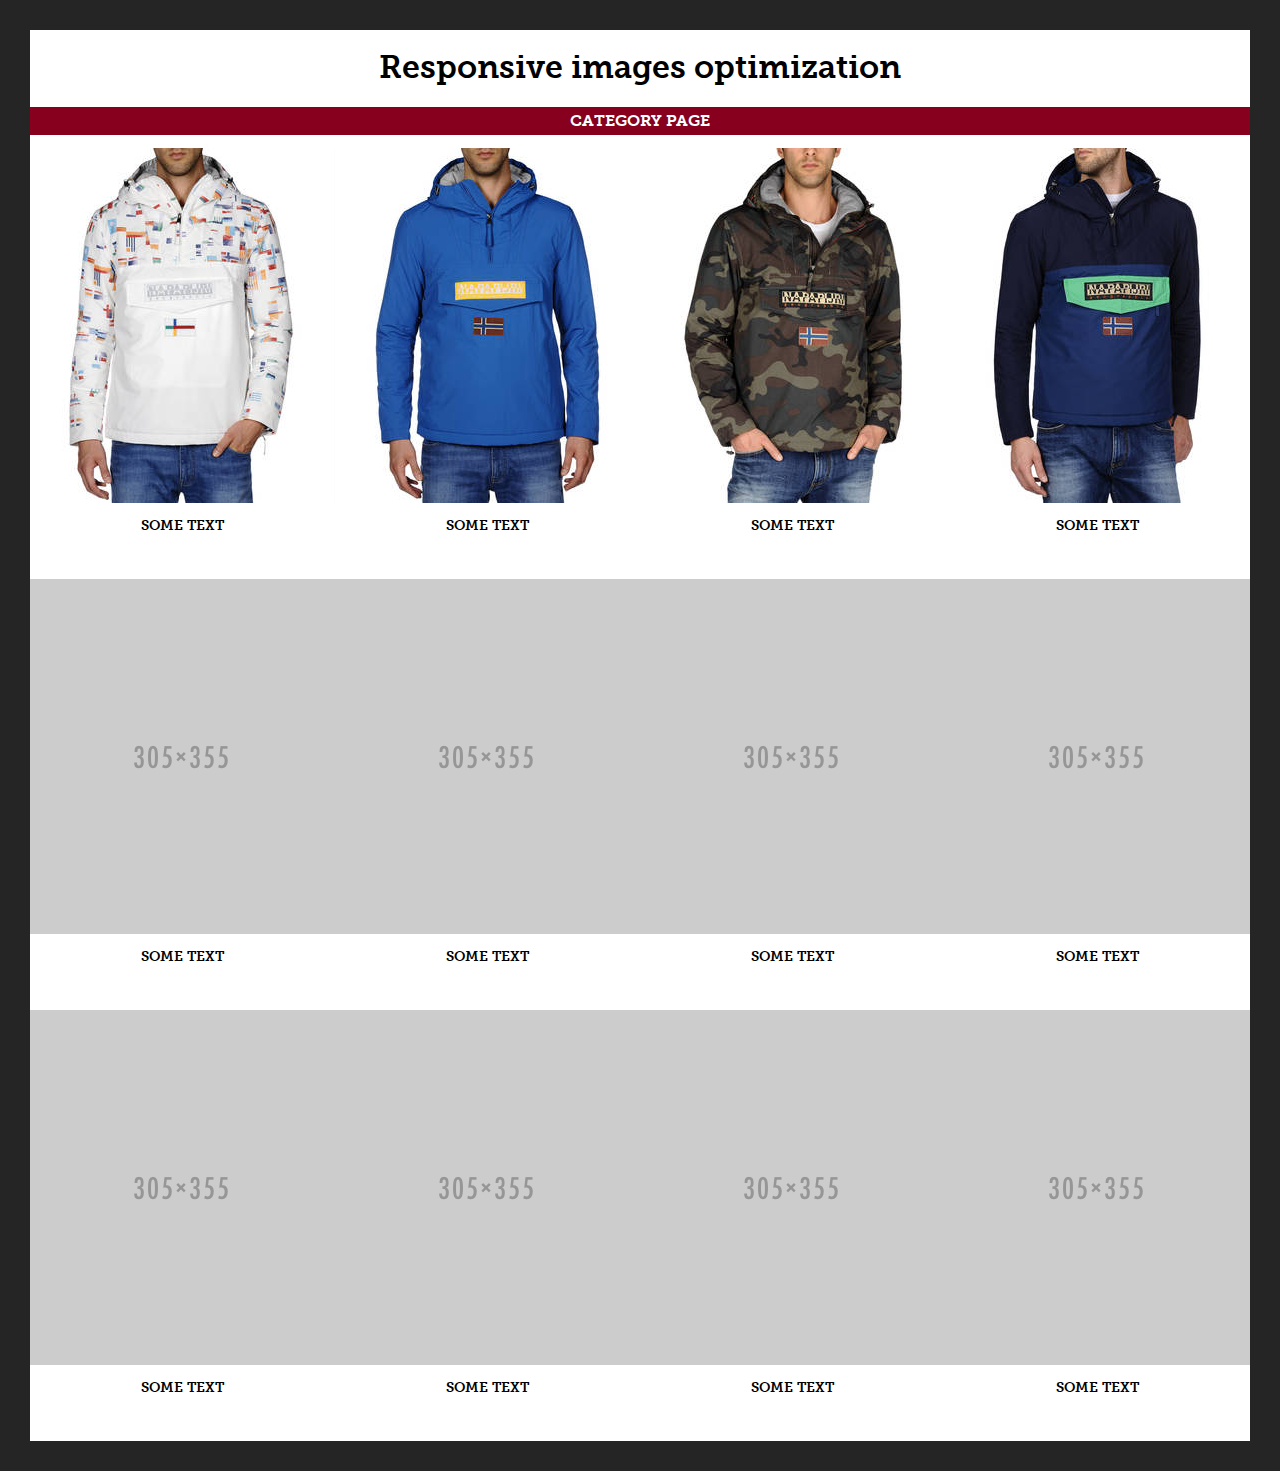
==== step2.html @ 43b64e68 "First commit" ====
<!doctype html>
<html>
<head>
    <meta charset="UTF-8">
    <meta http-equiv="X-UA-Compatible" content="IE=edge,chrome=1">
    <meta name="viewport" content="width=device-width, initial-scale=1">
    <title>LazyLoad example of usage with srcset and sizes</title>
    <link rel="stylesheet" href="css/style-step2.css">
    <script src="js/vendor/picturefill/dist/picturefill.min.js" async></script>
</head>
<body>
<div class="container">
    <header>
        <h1>Responsive images optimization</h1>
    </header>
    <section>
        <h2>Category page</h2>
        <ul class="products cf">
            <li><img src="img/generic/305.png"
                     srcset="img/napas/41596512KD_99_n_f_241w.jpg 241w,
                        img/napas/41596512KD_99_n_f_305w.jpg 305w,
                        img/napas/41596512KD_99_n_f_320w.jpg 320w,
                        img/napas/41596512KD_99_n_f_374w.jpg 374w,
                        img/napas/41596512KD_99_n_f_472w.jpg 472w,
                        img/napas/41596512KD_99_n_f_568w.jpg 568w,
                        img/napas/41596512KD_99_n_f_610w.jpg 610w,
                        img/napas/41596512KD_99_n_f_666w.jpg 666w"
                     sizes="(min-width: 1280px) 305px,
                        (min-width: 768px) 236px,
                        (min-width: 667px) 333px,
                        (min-width: 568px) 284px,
                        (min-width: 480px) 240px,
                        (min-width: 375px) 187px,
                        (min-width: 320px) 160px,
                        50vw"
                     alt="A product image">
                <div class="title">SOME TEXT</div></li>
            <li><img src="img/generic/305.png"
                     srcset="img/napas/41596480EX_99_n_f_241w.jpg 241w,
                        img/napas/41596480EX_99_n_f_305w.jpg 305w,
                        img/napas/41596480EX_99_n_f_320w.jpg 320w,
                        img/napas/41596480EX_99_n_f_374w.jpg 374w,
                        img/napas/41596480EX_99_n_f_472w.jpg 472w,
                        img/napas/41596480EX_99_n_f_568w.jpg 568w,
                        img/napas/41596480EX_99_n_f_610w.jpg 610w,
                        img/napas/41596480EX_99_n_f_666w.jpg 666w"
                     sizes="(min-width: 1280px) 305px,
                        (min-width: 768px) 236px,
                        (min-width: 667px) 333px,
                        (min-width: 568px) 284px,
                        (min-width: 480px) 240px,
                        (min-width: 375px) 187px,
                        (min-width: 320px) 160px,
                        50vw"
                     alt="A product image">
                <div class="title">SOME TEXT</div></li>
            <li><img src="img/generic/305.png"
                     srcset="img/napas/41546683PX_99_n_f_241w.jpg 241w,
                        img/napas/41546683PX_99_n_f_305w.jpg 305w,
                        img/napas/41546683PX_99_n_f_320w.jpg 320w,
                        img/napas/41546683PX_99_n_f_374w.jpg 374w,
                        img/napas/41546683PX_99_n_f_472w.jpg 472w,
                        img/napas/41546683PX_99_n_f_568w.jpg 568w,
                        img/napas/41546683PX_99_n_f_610w.jpg 610w,
                        img/napas/41546683PX_99_n_f_666w.jpg 666w"
                     sizes="(min-width: 1280px) 305px,
                        (min-width: 768px) 236px,
                        (min-width: 667px) 333px,
                        (min-width: 568px) 284px,
                        (min-width: 480px) 240px,
                        (min-width: 375px) 187px,
                        (min-width: 320px) 160px,
                        50vw"
                     alt="A product image">
                <div class="title">SOME TEXT</div></li>
            <li><img src="img/generic/305.png"
                     srcset="img/napas/41606086KS_99_n_f_241w.jpg 241w,
                        img/napas/41606086KS_99_n_f_305w.jpg 305w,
                        img/napas/41606086KS_99_n_f_320w.jpg 320w,
                        img/napas/41606086KS_99_n_f_374w.jpg 374w,
                        img/napas/41606086KS_99_n_f_472w.jpg 472w,
                        img/napas/41606086KS_99_n_f_568w.jpg 568w,
                        img/napas/41606086KS_99_n_f_610w.jpg 610w,
                        img/napas/41606086KS_99_n_f_666w.jpg 666w"
                     sizes="(min-width: 1280px) 305px,
                        (min-width: 768px) 236px,
                        (min-width: 667px) 333px,
                        (min-width: 568px) 284px,
                        (min-width: 480px) 240px,
                        (min-width: 375px) 187px,
                        (min-width: 320px) 160px,
                        50vw"
                     alt="A product image">
                <div class="title">SOME TEXT</div></li>
            <li><img src="img/generic/305.png"
                     srcset="img/generic/241.png 241w,
                        img/generic/305.png 305w,
                        img/generic/320.png 320w,
                        img/generic/374.png 374w,
                        img/generic/472.png 472w,
                        img/generic/568.png 568w,
                        img/generic/610.png 610w,
                        img/generic/666.png 666w"
                     sizes="(min-width: 1280px) 305px,
                        (min-width: 768px) 236px,
                        (min-width: 667px) 333px,
                        (min-width: 568px) 284px,
                        (min-width: 480px) 240px,
                        (min-width: 375px) 187px,
                        (min-width: 320px) 160px,
                        50vw"
                     alt="A product image">
                <div class="title">SOME TEXT</div></li>
            <li><img src="img/generic/305.png"
                     srcset="img/generic/241.png 241w,
                        img/generic/305.png 305w,
                        img/generic/320.png 320w,
                        img/generic/374.png 374w,
                        img/generic/472.png 472w,
                        img/generic/568.png 568w,
                        img/generic/610.png 610w,
                        img/generic/666.png 666w"
                     sizes="(min-width: 1280px) 305px,
                        (min-width: 768px) 236px,
                        (min-width: 667px) 333px,
                        (min-width: 568px) 284px,
                        (min-width: 480px) 240px,
                        (min-width: 375px) 187px,
                        (min-width: 320px) 160px,
                        50vw"
                     alt="A product image">
                <div class="title">SOME TEXT</div></li>
            <li><img src="img/generic/305.png"
                     srcset="img/generic/241.png 241w,
                        img/generic/305.png 305w,
                        img/generic/320.png 320w,
                        img/generic/374.png 374w,
                        img/generic/472.png 472w,
                        img/generic/568.png 568w,
                        img/generic/610.png 610w,
                        img/generic/666.png 666w"
                     sizes="(min-width: 1280px) 305px,
                        (min-width: 768px) 236px,
                        (min-width: 667px) 333px,
                        (min-width: 568px) 284px,
                        (min-width: 480px) 240px,
                        (min-width: 375px) 187px,
                        (min-width: 320px) 160px,
                        50vw"
                     alt="A product image">
                <div class="title">SOME TEXT</div></li>
            <li><img src="img/generic/305.png"
                     srcset="img/generic/241.png 241w,
                        img/generic/305.png 305w,
                        img/generic/320.png 320w,
                        img/generic/374.png 374w,
                        img/generic/472.png 472w,
                        img/generic/568.png 568w,
                        img/generic/610.png 610w,
                        img/generic/666.png 666w"
                     sizes="(min-width: 1280px) 305px,
                        (min-width: 768px) 236px,
                        (min-width: 667px) 333px,
                        (min-width: 568px) 284px,
                        (min-width: 480px) 240px,
                        (min-width: 375px) 187px,
                        (min-width: 320px) 160px,
                        50vw"
                     alt="A product image">
                <div class="title">SOME TEXT</div></li>
            <li><img src="img/generic/305.png"
                     srcset="img/generic/241.png 241w,
                        img/generic/305.png 305w,
                        img/generic/320.png 320w,
                        img/generic/374.png 374w,
                        img/generic/472.png 472w,
                        img/generic/568.png 568w,
                        img/generic/610.png 610w,
                        img/generic/666.png 666w"
                     sizes="(min-width: 1280px) 305px,
                        (min-width: 768px) 236px,
                        (min-width: 667px) 333px,
                        (min-width: 568px) 284px,
                        (min-width: 480px) 240px,
                        (min-width: 375px) 187px,
                        (min-width: 320px) 160px,
                        50vw"
                     alt="A product image">
                <div class="title">SOME TEXT</div></li>
            <li><img src="img/generic/305.png"
                     srcset="img/generic/241.png 241w,
                        img/generic/305.png 305w,
                        img/generic/320.png 320w,
                        img/generic/374.png 374w,
                        img/generic/472.png 472w,
                        img/generic/568.png 568w,
                        img/generic/610.png 610w,
                        img/generic/666.png 666w"
                     sizes="(min-width: 1280px) 305px,
                        (min-width: 768px) 236px,
                        (min-width: 667px) 333px,
                        (min-width: 568px) 284px,
                        (min-width: 480px) 240px,
                        (min-width: 375px) 187px,
                        (min-width: 320px) 160px,
                        50vw"
                     alt="A product image">
                <div class="title">SOME TEXT</div></li>
            <li><img src="img/generic/305.png"
                     srcset="img/generic/241.png 241w,
                        img/generic/305.png 305w,
                        img/generic/320.png 320w,
                        img/generic/374.png 374w,
                        img/generic/472.png 472w,
                        img/generic/568.png 568w,
                        img/generic/610.png 610w,
                        img/generic/666.png 666w"
                     sizes="(min-width: 1280px) 305px,
                        (min-width: 768px) 236px,
                        (min-width: 667px) 333px,
                        (min-width: 568px) 284px,
                        (min-width: 480px) 240px,
                        (min-width: 375px) 187px,
                        (min-width: 320px) 160px,
                        50vw"
                     alt="A product image">
                <div class="title">SOME TEXT</div></li>
            <li><img src="img/generic/305.png"
                     srcset="img/generic/241.png 241w,
                        img/generic/305.png 305w,
                        img/generic/320.png 320w,
                        img/generic/374.png 374w,
                        img/generic/472.png 472w,
                        img/generic/568.png 568w,
                        img/generic/610.png 610w,
                        img/generic/666.png 666w"
                     sizes="(min-width: 1280px) 305px,
                        (min-width: 768px) 236px,
                        (min-width: 667px) 333px,
                        (min-width: 568px) 284px,
                        (min-width: 480px) 236px,
                        (min-width: 375px) 187px,
                        (min-width: 320px) 160px,
                        50vw"
                     alt="A product image">
                <div class="title">SOME TEXT</div></li>
        </ul>
    </section>
</div>

</body>
</html>
---- css/style-step2.css ----
/* NORMALIZE */

html {
    font-family: sans-serif;
    -ms-text-size-adjust: 100%;
    -webkit-text-size-adjust: 100%
}

body {
    margin: 0
}

article, aside, details, figcaption, figure, footer, header, hgroup, main, menu, nav, section, summary {
    display: block
}

audio, canvas, progress, video {
    display: inline-block;
    vertical-align: baseline
}

audio:not([controls]) {
    display: none;
    height: 0
}

[hidden], template {
    display: none
}

a {
    background-color: transparent
}

a:active, a:hover {
    outline: 0
}

abbr[title] {
    border-bottom: 1px dotted
}

b, strong {
    font-weight: bold
}

dfn {
    font-style: italic
}

h1 {
    font-size: 2em;
    margin: .67em 0
}

mark {
    background: #ff0;
    color: #000
}

small {
    font-size: 80%
}

sub, sup {
    font-size: 75%;
    line-height: 0;
    position: relative;
    vertical-align: baseline
}

sup {
    top: -0.5em
}

sub {
    bottom: -0.25em
}

img {
    border: 0
}

svg:not(:root) {
    overflow: hidden
}

figure {
    margin: 1em 40px
}

hr {
    box-sizing: content-box;
    height: 0
}

pre {
    overflow: auto
}

code, kbd, pre, samp {
    font-family: monospace, monospace;
    font-size: 1em
}

button, input, optgroup, select, textarea {
    color: inherit;
    font: inherit;
    margin: 0
}

button {
    overflow: visible
}

button, select {
    text-transform: none
}

button, html input[type="button"], input[type="reset"], input[type="submit"] {
    -webkit-appearance: button;
    cursor: pointer
}

button[disabled], html input[disabled] {
    cursor: default
}

button::-moz-focus-inner, input::-moz-focus-inner {
    border: 0;
    padding: 0
}

input {
    line-height: normal
}

input[type="checkbox"], input[type="radio"] {
    box-sizing: border-box;
    padding: 0
}

input[type="number"]::-webkit-inner-spin-button, input[type="number"]::-webkit-outer-spin-button {
    height: auto
}

input[type="search"] {
    -webkit-appearance: textfield;
    box-sizing: content-box
}

input[type="search"]::-webkit-search-cancel-button, input[type="search"]::-webkit-search-decoration {
    -webkit-appearance: none
}

fieldset {
    border: 1px solid silver;
    margin: 0 2px;
    padding: .35em .625em .75em
}

legend {
    border: 0;
    padding: 0
}

textarea {
    overflow: auto
}

optgroup {
    font-weight: bold
}

table {
    border-collapse: collapse;
    border-spacing: 0
}

td, th {
    padding: 0
}

/* Changing the box model for the world! */

html {
    box-sizing: border-box;
}

*, *:before, *:after {
    box-sizing: inherit;
}

body {
    background-color: #252525;
}

/* Stretch image and remove their margin at the bottom */

img {
    display: block;
    margin: 0 auto;
}

/* Font face! */

@font-face {
    font-family: "Museo Slab W01 700";
    src: url("../fonts/2ac411c9-defd-4f5a-90b0-7179cafd27f4.woff2") format("woff2"),
    url("../fonts/2ac411c9-defd-4f5a-90b0-7179cafd27f4.woff") format("woff"),
    url("../fonts/0c52b397-59d0-4df4-aa7c-06ac915a9f66.ttf") format("truetype");
}

body {
    font-family: "Museo Slab W01 700", serif;
}

/* Container. Default styles for small devices. 30px on both sides over 768px. Limit to 1280px wide. */

.container {
    background-color: white;
}

@media (min-width: 768px) {
    .container {
        margin: 30px;
    }
}

@media (min-width: 1280px) {
    .container {
        max-width: 1220px; /* 1280 - 30*2 */
        margin: 30px auto;
    }
}

header {
    padding: 0 20px;
}

h1, h2 {
    text-align: center;
}

h1 {
    margin-top: 0;
    padding-top: .6em;
    font-size: 32px;
    font-weight: bold;
}

h2 {
    font-size: 16px;
    text-transform: uppercase;
    padding: 0.3em;
    background: rgb(135, 0, 30);
    color: white;
}

p {
    font-family: sans-serif;
    font-size: 14px;
    line-height: 1.8;
}

/* Hiding images without a source or srcset attribute (in case we use lazy loading) */

img:not([srcset]):not([src]) {
    visibility: hidden;
}

/*
 * Category page
 * -------------
 */

/* Product list style reset */

.products {
    list-style-type: none;
    margin: 0;
    padding: 0;
}

.products .title {
    text-align: center;
    text-transform: uppercase;
    margin: 1em 0;
    font-size: 14px;
}

/* Product images lengths */

/* Half container width on small devices */
.products li {
    width: 50%;
    float: left;
    margin-bottom: 2em;
}



@media (min-width: 320px) {
    .product img {
        width: 160px;
    }
}

@media (min-width: 375px) {
    .product img {
        width: 187px;
    }
}

@media (min-width: 480px) {
    .product img {
        width: 240px;
    }
}

@media (min-width: 568px) {
    .product img {
        width: 284px;
    }
}

@media (min-width: 667px) {
    .product img {
        width: 333px;
    }
}

@media (min-width: 768px) {
    .product img {
        width: 236px;
    }
}

@media (min-width: 1280px) {
    .product img {
        width: 305px;
    }
}

/* One third of the container from 768px viewport width */
@media (min-width: 768px) {
    .products li {
        width: 33.33333%;
    }
}

/* A quarter of the container screen from 1024px viewport width */
@media (min-width: 1024px) {
    .products li {
        width: 25%;
    }
}

/* Specific iPhone 6 portrait fix */
@media (width: 375px) {
    .products li {
        width: 187px;
    }

    .products li:nth-child(odd) {
        margin-right: 1px;
    }
}

/* Specific iPhone 6 landscape fix */
@media (width: 667px) {
    .products li {
        width: 333px;
    }

    .products li:nth-child(odd) {
        margin-right: 1px;
    }
}

/*
 * Product page
 * ------------
 */

.productWrapper {
    display: flex;
}

.altImgWrapper {
    float: left; /* Ignored where display flex is supported */
    flex-basis: 15%;
    flex-grow: 1;
}

.alternativeImages {
    margin: 0 auto 0 0;
    width: 60px;
    list-style-type: none;
    padding: 0 0 0 45px;
}

.alternativeImages li {
    margin-bottom: 20px;
}

.alternativeImages img {
    width: 60px;
    height: auto;
}

.mainImage {
    float: left; /* Ignored where display flex is supported */
    flex-basis: 436px;
    flex-grow: 1;
}

.mainImage img {
    width: 436px;
}

.productInfo {
    flex-basis: 34%;
    flex-grow: 1;
    padding-right: 60px;
}

.productInfo h1 {
    text-align: left;
}

.dropdown ul {
    list-style-type: none;
    margin: 0;
    padding: 0;
    display: flex;
    flex-wrap: wrap;
}

.dropdown li {
    margin: 0 3px 3px 0;
}

.colorSelection li {
    border: 1px solid transparent;
    padding: 2px;
}

.colorSelection li.selected {
    border: 1px solid #CCC;
    padding: 2px;
}

.colorSelection .rgbColor {
    width: 34px;
    height: 34px;
}

.sizeWSelection li {
    width: 40px;
    height: 40px;
    border: 1px solid #CCC;
    padding: 2px;
    display: flex;
    justify-content: center;
    align-items: center;
}

.sizeWSelection li.selected {
    background-color: #333;
    color: white;
}

.buttonBox {
    display: flex;
    flex-direction: column;
}

.buttonBox button {
    padding: 15px;
    text-transform: uppercase;
    margin: 5px 0;
}

.addItemToCart {
    background-color: #005187;
    color: white;
    border: 1px solid #005187;
}

.addItemToWishList {
    background-color: white;
    color: black;
    border: 1px solid #CCC;
}

/* The good old clearfix */

.cf:before,
.cf:after {
    content: " "; /* 1 */
    display: table; /* 2 */
}

.cf:after {
    clear: both;
}
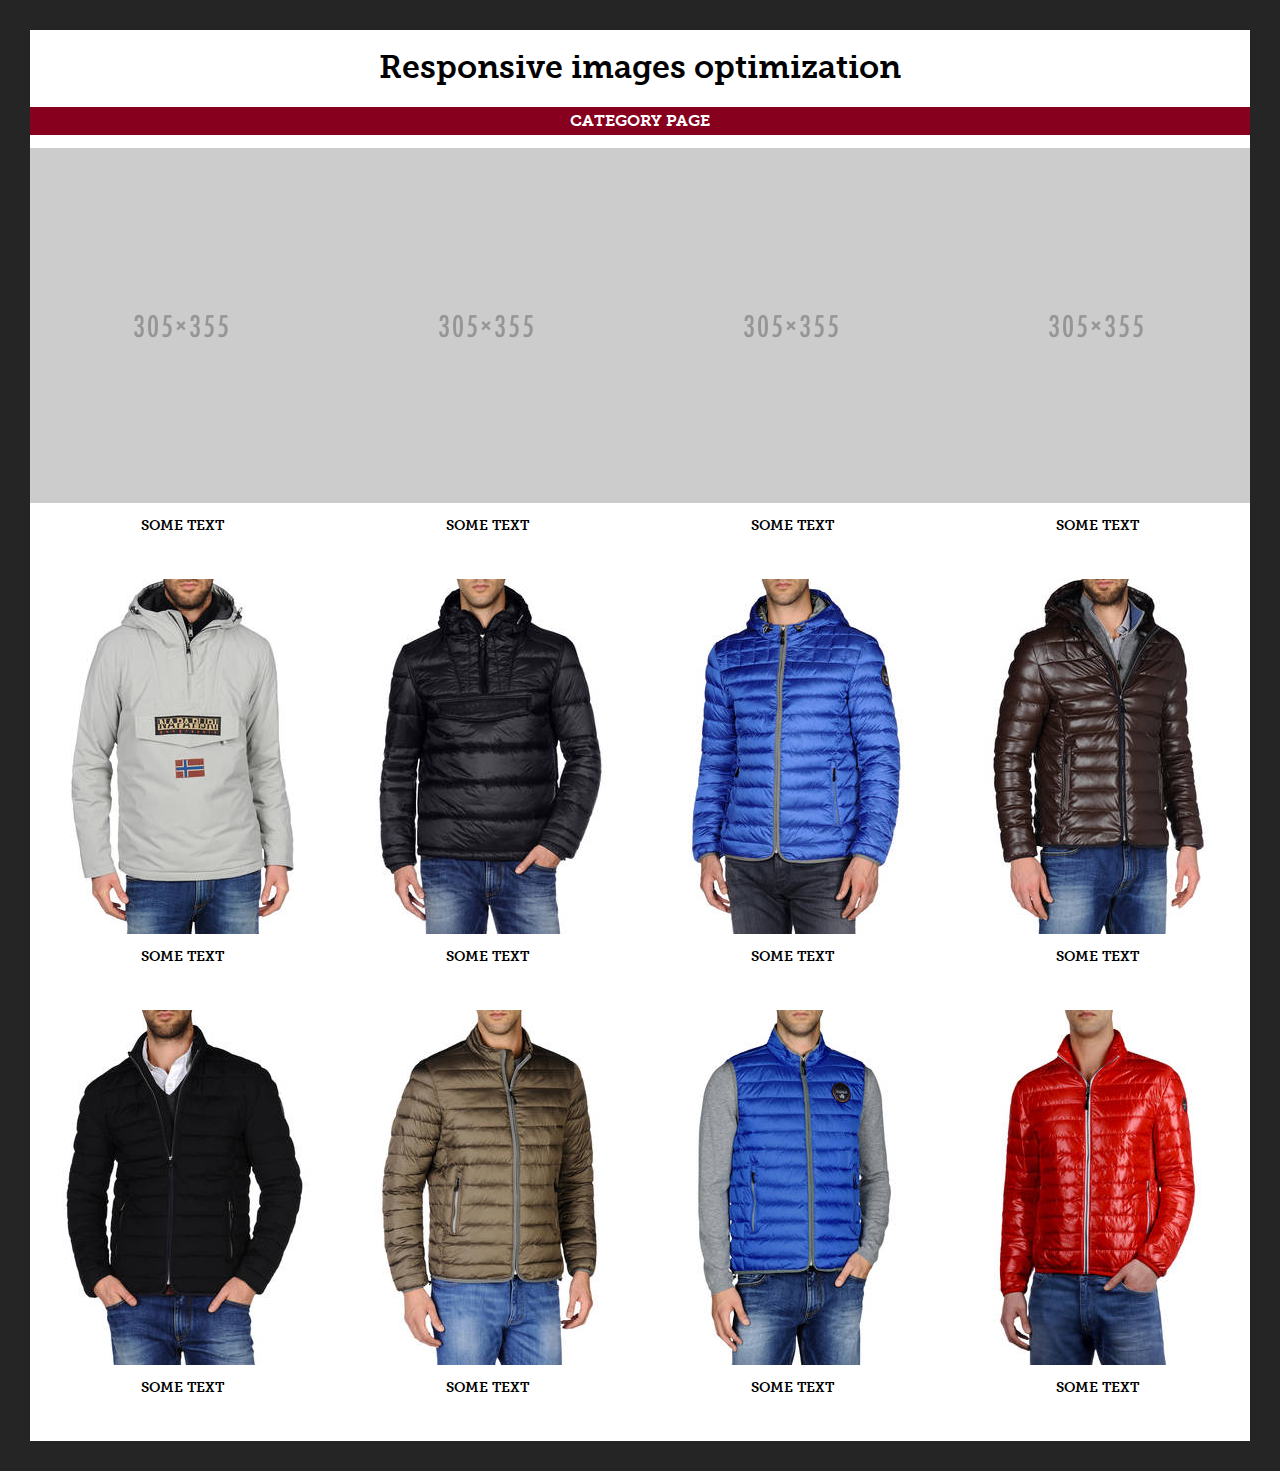
==== commit 708a323c: "Added compass, better structured, mixed real images and placeholders" ====
--- a/step2.html
+++ b/step2.html
@@ -17,233 +17,241 @@
         <h2>Category page</h2>
         <ul class="products cf">
             <li><img src="img/generic/305.png"
-                     srcset="img/napas/41596512KD_99_n_f_241w.jpg 241w,
-                        img/napas/41596512KD_99_n_f_305w.jpg 305w,
-                        img/napas/41596512KD_99_n_f_320w.jpg 320w,
-                        img/napas/41596512KD_99_n_f_374w.jpg 374w,
-                        img/napas/41596512KD_99_n_f_472w.jpg 472w,
-                        img/napas/41596512KD_99_n_f_568w.jpg 568w,
-                        img/napas/41596512KD_99_n_f_610w.jpg 610w,
-                        img/napas/41596512KD_99_n_f_666w.jpg 666w"
-                     sizes="(min-width: 1280px) 305px,
-                        (min-width: 768px) 236px,
-                        (min-width: 667px) 333px,
-                        (min-width: 568px) 284px,
-                        (min-width: 480px) 240px,
-                        (min-width: 375px) 187px,
-                        (min-width: 320px) 160px,
-                        50vw"
-                     alt="A product image">
-                <div class="title">SOME TEXT</div></li>
-            <li><img src="img/generic/305.png"
-                     srcset="img/napas/41596480EX_99_n_f_241w.jpg 241w,
-                        img/napas/41596480EX_99_n_f_305w.jpg 305w,
-                        img/napas/41596480EX_99_n_f_320w.jpg 320w,
-                        img/napas/41596480EX_99_n_f_374w.jpg 374w,
-                        img/napas/41596480EX_99_n_f_472w.jpg 472w,
-                        img/napas/41596480EX_99_n_f_568w.jpg 568w,
-                        img/napas/41596480EX_99_n_f_610w.jpg 610w,
-                        img/napas/41596480EX_99_n_f_666w.jpg 666w"
-                     sizes="(min-width: 1280px) 305px,
-                        (min-width: 768px) 236px,
-                        (min-width: 667px) 333px,
-                        (min-width: 568px) 284px,
-                        (min-width: 480px) 240px,
-                        (min-width: 375px) 187px,
-                        (min-width: 320px) 160px,
-                        50vw"
-                     alt="A product image">
-                <div class="title">SOME TEXT</div></li>
-            <li><img src="img/generic/305.png"
-                     srcset="img/napas/41546683PX_99_n_f_241w.jpg 241w,
-                        img/napas/41546683PX_99_n_f_305w.jpg 305w,
-                        img/napas/41546683PX_99_n_f_320w.jpg 320w,
-                        img/napas/41546683PX_99_n_f_374w.jpg 374w,
-                        img/napas/41546683PX_99_n_f_472w.jpg 472w,
-                        img/napas/41546683PX_99_n_f_568w.jpg 568w,
-                        img/napas/41546683PX_99_n_f_610w.jpg 610w,
-                        img/napas/41546683PX_99_n_f_666w.jpg 666w"
-                     sizes="(min-width: 1280px) 305px,
-                        (min-width: 768px) 236px,
-                        (min-width: 667px) 333px,
-                        (min-width: 568px) 284px,
-                        (min-width: 480px) 240px,
-                        (min-width: 375px) 187px,
-                        (min-width: 320px) 160px,
-                        50vw"
-                     alt="A product image">
-                <div class="title">SOME TEXT</div></li>
-            <li><img src="img/generic/305.png"
-                     srcset="img/napas/41606086KS_99_n_f_241w.jpg 241w,
-                        img/napas/41606086KS_99_n_f_305w.jpg 305w,
-                        img/napas/41606086KS_99_n_f_320w.jpg 320w,
-                        img/napas/41606086KS_99_n_f_374w.jpg 374w,
-                        img/napas/41606086KS_99_n_f_472w.jpg 472w,
-                        img/napas/41606086KS_99_n_f_568w.jpg 568w,
-                        img/napas/41606086KS_99_n_f_610w.jpg 610w,
-                        img/napas/41606086KS_99_n_f_666w.jpg 666w"
-                     sizes="(min-width: 1280px) 305px,
-                        (min-width: 768px) 236px,
-                        (min-width: 667px) 333px,
-                        (min-width: 568px) 284px,
-                        (min-width: 480px) 240px,
-                        (min-width: 375px) 187px,
-                        (min-width: 320px) 160px,
-                        50vw"
-                     alt="A product image">
-                <div class="title">SOME TEXT</div></li>
-            <li><img src="img/generic/305.png"
-                     srcset="img/generic/241.png 241w,
-                        img/generic/305.png 305w,
-                        img/generic/320.png 320w,
-                        img/generic/374.png 374w,
-                        img/generic/472.png 472w,
-                        img/generic/568.png 568w,
-                        img/generic/610.png 610w,
-                        img/generic/666.png 666w"
-                     sizes="(min-width: 1280px) 305px,
-                        (min-width: 768px) 236px,
-                        (min-width: 667px) 333px,
-                        (min-width: 568px) 284px,
-                        (min-width: 480px) 240px,
-                        (min-width: 375px) 187px,
-                        (min-width: 320px) 160px,
-                        50vw"
-                     alt="A product image">
-                <div class="title">SOME TEXT</div></li>
-            <li><img src="img/generic/305.png"
-                     srcset="img/generic/241.png 241w,
-                        img/generic/305.png 305w,
-                        img/generic/320.png 320w,
-                        img/generic/374.png 374w,
-                        img/generic/472.png 472w,
-                        img/generic/568.png 568w,
-                        img/generic/610.png 610w,
-                        img/generic/666.png 666w"
-                     sizes="(min-width: 1280px) 305px,
-                        (min-width: 768px) 236px,
-                        (min-width: 667px) 333px,
-                        (min-width: 568px) 284px,
-                        (min-width: 480px) 240px,
-                        (min-width: 375px) 187px,
-                        (min-width: 320px) 160px,
-                        50vw"
-                     alt="A product image">
-                <div class="title">SOME TEXT</div></li>
-            <li><img src="img/generic/305.png"
-                     srcset="img/generic/241.png 241w,
-                        img/generic/305.png 305w,
-                        img/generic/320.png 320w,
-                        img/generic/374.png 374w,
-                        img/generic/472.png 472w,
-                        img/generic/568.png 568w,
-                        img/generic/610.png 610w,
-                        img/generic/666.png 666w"
-                     sizes="(min-width: 1280px) 305px,
-                        (min-width: 768px) 236px,
-                        (min-width: 667px) 333px,
-                        (min-width: 568px) 284px,
-                        (min-width: 480px) 240px,
-                        (min-width: 375px) 187px,
-                        (min-width: 320px) 160px,
-                        50vw"
-                     alt="A product image">
-                <div class="title">SOME TEXT</div></li>
-            <li><img src="img/generic/305.png"
-                     srcset="img/generic/241.png 241w,
-                        img/generic/305.png 305w,
-                        img/generic/320.png 320w,
-                        img/generic/374.png 374w,
-                        img/generic/472.png 472w,
-                        img/generic/568.png 568w,
-                        img/generic/610.png 610w,
-                        img/generic/666.png 666w"
-                     sizes="(min-width: 1280px) 305px,
-                        (min-width: 768px) 236px,
-                        (min-width: 667px) 333px,
-                        (min-width: 568px) 284px,
-                        (min-width: 480px) 240px,
-                        (min-width: 375px) 187px,
-                        (min-width: 320px) 160px,
-                        50vw"
-                     alt="A product image">
-                <div class="title">SOME TEXT</div></li>
-            <li><img src="img/generic/305.png"
-                     srcset="img/generic/241.png 241w,
-                        img/generic/305.png 305w,
-                        img/generic/320.png 320w,
-                        img/generic/374.png 374w,
-                        img/generic/472.png 472w,
-                        img/generic/568.png 568w,
-                        img/generic/610.png 610w,
-                        img/generic/666.png 666w"
-                     sizes="(min-width: 1280px) 305px,
-                        (min-width: 768px) 236px,
-                        (min-width: 667px) 333px,
-                        (min-width: 568px) 284px,
-                        (min-width: 480px) 240px,
-                        (min-width: 375px) 187px,
-                        (min-width: 320px) 160px,
-                        50vw"
-                     alt="A product image">
-                <div class="title">SOME TEXT</div></li>
-            <li><img src="img/generic/305.png"
-                     srcset="img/generic/241.png 241w,
-                        img/generic/305.png 305w,
-                        img/generic/320.png 320w,
-                        img/generic/374.png 374w,
-                        img/generic/472.png 472w,
-                        img/generic/568.png 568w,
-                        img/generic/610.png 610w,
-                        img/generic/666.png 666w"
-                     sizes="(min-width: 1280px) 305px,
-                        (min-width: 768px) 236px,
-                        (min-width: 667px) 333px,
-                        (min-width: 568px) 284px,
-                        (min-width: 480px) 240px,
-                        (min-width: 375px) 187px,
-                        (min-width: 320px) 160px,
-                        50vw"
-                     alt="A product image">
-                <div class="title">SOME TEXT</div></li>
-            <li><img src="img/generic/305.png"
-                     srcset="img/generic/241.png 241w,
-                        img/generic/305.png 305w,
-                        img/generic/320.png 320w,
-                        img/generic/374.png 374w,
-                        img/generic/472.png 472w,
-                        img/generic/568.png 568w,
-                        img/generic/610.png 610w,
-                        img/generic/666.png 666w"
-                     sizes="(min-width: 1280px) 305px,
-                        (min-width: 768px) 236px,
-                        (min-width: 667px) 333px,
-                        (min-width: 568px) 284px,
-                        (min-width: 480px) 240px,
-                        (min-width: 375px) 187px,
-                        (min-width: 320px) 160px,
-                        50vw"
-                     alt="A product image">
-                <div class="title">SOME TEXT</div></li>
-            <li><img src="img/generic/305.png"
-                     srcset="img/generic/241.png 241w,
-                        img/generic/305.png 305w,
-                        img/generic/320.png 320w,
-                        img/generic/374.png 374w,
-                        img/generic/472.png 472w,
-                        img/generic/568.png 568w,
-                        img/generic/610.png 610w,
-                        img/generic/666.png 666w"
-                     sizes="(min-width: 1280px) 305px,
-                        (min-width: 768px) 236px,
-                        (min-width: 667px) 333px,
-                        (min-width: 568px) 284px,
-                        (min-width: 480px) 236px,
-                        (min-width: 375px) 187px,
-                        (min-width: 320px) 160px,
-                        50vw"
-                     alt="A product image">
-                <div class="title">SOME TEXT</div></li>
+                     srcset="img/generic/241.png 241w,
+                        img/generic/305.png 305w,
+                        img/generic/320.png 320w,
+                        img/generic/374.png 374w,
+                        img/generic/472.png 472w,
+                        img/generic/568.png 568w,
+                        img/generic/610.png 610w,
+                        img/generic/666.png 666w"
+                     sizes="(min-width: 1280px) 305px,
+                        (min-width: 768px) 236px,
+                        (min-width: 667px) 333px,
+                        (min-width: 568px) 284px,
+                        (min-width: 472px) 236px,
+                        (min-width: 375px) 187px,
+                        (min-width: 320px) 160px,
+                        50vw"
+                     alt="A product image">
+                <div class="title">SOME TEXT</div></li>
+            <li><img src="img/generic/305.png"
+                     srcset="img/generic/241.png 241w,
+                        img/generic/305.png 305w,
+                        img/generic/320.png 320w,
+                        img/generic/374.png 374w,
+                        img/generic/472.png 472w,
+                        img/generic/568.png 568w,
+                        img/generic/610.png 610w,
+                        img/generic/666.png 666w"
+                     sizes="(min-width: 1280px) 305px,
+                        (min-width: 768px) 236px,
+                        (min-width: 667px) 333px,
+                        (min-width: 568px) 284px,
+                        (min-width: 472px) 236px,
+                        (min-width: 375px) 187px,
+                        (min-width: 320px) 160px,
+                        50vw"
+                     alt="A product image">
+                <div class="title">SOME TEXT</div></li>
+            <li><img src="img/generic/305.png"
+                     srcset="img/generic/241.png 241w,
+                        img/generic/305.png 305w,
+                        img/generic/320.png 320w,
+                        img/generic/374.png 374w,
+                        img/generic/472.png 472w,
+                        img/generic/568.png 568w,
+                        img/generic/610.png 610w,
+                        img/generic/666.png 666w"
+                     sizes="(min-width: 1280px) 305px,
+                        (min-width: 768px) 236px,
+                        (min-width: 667px) 333px,
+                        (min-width: 568px) 284px,
+                        (min-width: 472px) 236px,
+                        (min-width: 375px) 187px,
+                        (min-width: 320px) 160px,
+                        50vw"
+                     alt="A product image">
+                <div class="title">SOME TEXT</div></li>
+            <li><img src="img/generic/305.png"
+                     srcset="img/generic/241.png 241w,
+                        img/generic/305.png 305w,
+                        img/generic/320.png 320w,
+                        img/generic/374.png 374w,
+                        img/generic/472.png 472w,
+                        img/generic/568.png 568w,
+                        img/generic/610.png 610w,
+                        img/generic/666.png 666w"
+                     sizes="(min-width: 1280px) 305px,
+                        (min-width: 768px) 236px,
+                        (min-width: 667px) 333px,
+                        (min-width: 568px) 284px,
+                        (min-width: 472px) 236px,
+                        (min-width: 375px) 187px,
+                        (min-width: 320px) 160px,
+                        50vw"
+                     alt="A product image">
+                <div class="title">SOME TEXT</div></li>
+            <li><img src="img/napas/41465145HE_99_n_f_305w.jpg"
+                     srcset="img/napas/41465145HE_99_n_f_241w.jpg 241w,
+                        img/napas/41465145HE_99_n_f_305w.jpg 305w,
+                        img/napas/41465145HE_99_n_f_320w.jpg 320w,
+                        img/napas/41465145HE_99_n_f_374w.jpg 374w,
+                        img/napas/41465145HE_99_n_f_472w.jpg 472w,
+                        img/napas/41465145HE_99_n_f_568w.jpg 568w,
+                        img/napas/41465145HE_99_n_f_610w.jpg 610w,
+                        img/napas/41465145HE_99_n_f_666w.jpg 666w"
+                     sizes="(min-width: 1280px) 305px,
+                        (min-width: 768px) 236px,
+                        (min-width: 667px) 333px,
+                        (min-width: 568px) 284px,
+                        (min-width: 472px) 236px,
+                        (min-width: 375px) 187px,
+                        (min-width: 320px) 160px,
+                        50vw"
+                     alt="A product image">
+                <div class="title">SOME TEXT</div>
+            </li>
+            <li><img src="img/napas/41546684VP_99_n_f_305w.jpg"
+                     srcset="img/napas/41546684VP_99_n_f_241w.jpg 241w,
+                        img/napas/41546684VP_99_n_f_305w.jpg 305w,
+                        img/napas/41546684VP_99_n_f_320w.jpg 320w,
+                        img/napas/41546684VP_99_n_f_374w.jpg 374w,
+                        img/napas/41546684VP_99_n_f_472w.jpg 472w,
+                        img/napas/41546684VP_99_n_f_568w.jpg 568w,
+                        img/napas/41546684VP_99_n_f_610w.jpg 610w,
+                        img/napas/41546684VP_99_n_f_666w.jpg 666w"
+                     sizes="(min-width: 1280px) 305px,
+                        (min-width: 768px) 236px,
+                        (min-width: 667px) 333px,
+                        (min-width: 568px) 284px,
+                        (min-width: 472px) 236px,
+                        (min-width: 375px) 187px,
+                        (min-width: 320px) 160px,
+                        50vw"
+                     alt="A product image">
+                <div class="title">SOME TEXT</div>
+            </li>
+            <li><img src="img/napas/41575839LK_99_n_f_305w.jpg"
+                     srcset="img/napas/41575839LK_99_n_f_241w.jpg 241w,
+                        img/napas/41575839LK_99_n_f_305w.jpg 305w,
+                        img/napas/41575839LK_99_n_f_320w.jpg 320w,
+                        img/napas/41575839LK_99_n_f_374w.jpg 374w,
+                        img/napas/41575839LK_99_n_f_472w.jpg 472w,
+                        img/napas/41575839LK_99_n_f_568w.jpg 568w,
+                        img/napas/41575839LK_99_n_f_610w.jpg 610w,
+                        img/napas/41575839LK_99_n_f_666w.jpg 666w"
+                     sizes="(min-width: 1280px) 305px,
+                        (min-width: 768px) 236px,
+                        (min-width: 667px) 333px,
+                        (min-width: 568px) 284px,
+                        (min-width: 472px) 236px,
+                        (min-width: 375px) 187px,
+                        (min-width: 320px) 160px,
+                        50vw"
+                     alt="A product image">
+                <div class="title">SOME TEXT</div>
+            </li>
+            <li><img src="img/napas/41612725RP_99_n_f_305w.jpg"
+                     srcset="img/napas/41612725RP_99_n_f_241w.jpg 241w,
+                        img/napas/41612725RP_99_n_f_305w.jpg 305w,
+                        img/napas/41612725RP_99_n_f_320w.jpg 320w,
+                        img/napas/41612725RP_99_n_f_374w.jpg 374w,
+                        img/napas/41612725RP_99_n_f_472w.jpg 472w,
+                        img/napas/41612725RP_99_n_f_568w.jpg 568w,
+                        img/napas/41612725RP_99_n_f_610w.jpg 610w,
+                        img/napas/41612725RP_99_n_f_666w.jpg 666w"
+                     sizes="(min-width: 1280px) 305px,
+                        (min-width: 768px) 236px,
+                        (min-width: 667px) 333px,
+                        (min-width: 568px) 284px,
+                        (min-width: 472px) 236px,
+                        (min-width: 375px) 187px,
+                        (min-width: 320px) 160px,
+                        50vw"
+                     alt="A product image">
+                <div class="title">SOME TEXT</div>
+            </li>
+            <li><img src="img/napas/41610573NJ_99_n_f_305w.jpg"
+                     srcset="img/napas/41610573NJ_99_n_f_241w.jpg 241w,
+                        img/napas/41610573NJ_99_n_f_305w.jpg 305w,
+                        img/napas/41610573NJ_99_n_f_320w.jpg 320w,
+                        img/napas/41610573NJ_99_n_f_374w.jpg 374w,
+                        img/napas/41610573NJ_99_n_f_472w.jpg 472w,
+                        img/napas/41610573NJ_99_n_f_568w.jpg 568w,
+                        img/napas/41610573NJ_99_n_f_610w.jpg 610w,
+                        img/napas/41610573NJ_99_n_f_666w.jpg 666w"
+                     sizes="(min-width: 1280px) 305px,
+                        (min-width: 768px) 236px,
+                        (min-width: 667px) 333px,
+                        (min-width: 568px) 284px,
+                        (min-width: 472px) 236px,
+                        (min-width: 375px) 187px,
+                        (min-width: 320px) 160px,
+                        50vw"
+                     alt="A product image">
+                <div class="title">SOME TEXT</div>
+            </li>
+            <li><img src="img/napas/41546652LE_99_n_f_305w.jpg"
+                     srcset="img/napas/41546652LE_99_n_f_241w.jpg 241w,
+                        img/napas/41546652LE_99_n_f_305w.jpg 305w,
+                        img/napas/41546652LE_99_n_f_320w.jpg 320w,
+                        img/napas/41546652LE_99_n_f_374w.jpg 374w,
+                        img/napas/41546652LE_99_n_f_472w.jpg 472w,
+                        img/napas/41546652LE_99_n_f_568w.jpg 568w,
+                        img/napas/41546652LE_99_n_f_610w.jpg 610w,
+                        img/napas/41546652LE_99_n_f_666w.jpg 666w"
+                     sizes="(min-width: 1280px) 305px,
+                        (min-width: 768px) 236px,
+                        (min-width: 667px) 333px,
+                        (min-width: 568px) 284px,
+                        (min-width: 472px) 236px,
+                        (min-width: 375px) 187px,
+                        (min-width: 320px) 160px,
+                        50vw"
+                     alt="A product image">
+                <div class="title">SOME TEXT</div>
+            </li>
+            <li><img src="img/napas/41494480KA_99_n_f_305w.jpg"
+                     srcset="img/napas/41494480KA_99_n_f_241w.jpg 241w,
+                        img/napas/41494480KA_99_n_f_305w.jpg 305w,
+                        img/napas/41494480KA_99_n_f_320w.jpg 320w,
+                        img/napas/41494480KA_99_n_f_374w.jpg 374w,
+                        img/napas/41494480KA_99_n_f_472w.jpg 472w,
+                        img/napas/41494480KA_99_n_f_568w.jpg 568w,
+                        img/napas/41494480KA_99_n_f_610w.jpg 610w,
+                        img/napas/41494480KA_99_n_f_666w.jpg 666w"
+                     sizes="(min-width: 1280px) 305px,
+                        (min-width: 768px) 236px,
+                        (min-width: 667px) 333px,
+                        (min-width: 568px) 284px,
+                        (min-width: 472px) 236px,
+                        (min-width: 375px) 187px,
+                        (min-width: 320px) 160px,
+                        50vw"
+                     alt="A product image">
+                <div class="title">SOME TEXT</div>
+            </li>
+            <li><img src="img/napas/41515972UV_99_n_f_305w.jpg"
+                     srcset="img/napas/41515972UV_99_n_f_241w.jpg 241w,
+                        img/napas/41515972UV_99_n_f_305w.jpg 305w,
+                        img/napas/41515972UV_99_n_f_320w.jpg 320w,
+                        img/napas/41515972UV_99_n_f_374w.jpg 374w,
+                        img/napas/41515972UV_99_n_f_472w.jpg 472w,
+                        img/napas/41515972UV_99_n_f_568w.jpg 568w,
+                        img/napas/41515972UV_99_n_f_610w.jpg 610w,
+                        img/napas/41515972UV_99_n_f_666w.jpg 666w"
+                     sizes="(min-width: 1280px) 305px,
+                        (min-width: 768px) 236px,
+                        (min-width: 667px) 333px,
+                        (min-width: 568px) 284px,
+                        (min-width: 472px) 236px,
+                        (min-width: 375px) 187px,
+                        (min-width: 320px) 160px,
+                        50vw"
+                     alt="A product image">
+                <div class="title">SOME TEXT</div>
+            </li>
         </ul>
     </section>
 </div>
--- a/css/style-step2.css
+++ b/css/style-step2.css
@@ -1,507 +1,2 @@
-/* NORMALIZE */
-
-html {
-    font-family: sans-serif;
-    -ms-text-size-adjust: 100%;
-    -webkit-text-size-adjust: 100%
-}
-
-body {
-    margin: 0
-}
-
-article, aside, details, figcaption, figure, footer, header, hgroup, main, menu, nav, section, summary {
-    display: block
-}
-
-audio, canvas, progress, video {
-    display: inline-block;
-    vertical-align: baseline
-}
-
-audio:not([controls]) {
-    display: none;
-    height: 0
-}
-
-[hidden], template {
-    display: none
-}
-
-a {
-    background-color: transparent
-}
-
-a:active, a:hover {
-    outline: 0
-}
-
-abbr[title] {
-    border-bottom: 1px dotted
-}
-
-b, strong {
-    font-weight: bold
-}
-
-dfn {
-    font-style: italic
-}
-
-h1 {
-    font-size: 2em;
-    margin: .67em 0
-}
-
-mark {
-    background: #ff0;
-    color: #000
-}
-
-small {
-    font-size: 80%
-}
-
-sub, sup {
-    font-size: 75%;
-    line-height: 0;
-    position: relative;
-    vertical-align: baseline
-}
-
-sup {
-    top: -0.5em
-}
-
-sub {
-    bottom: -0.25em
-}
-
-img {
-    border: 0
-}
-
-svg:not(:root) {
-    overflow: hidden
-}
-
-figure {
-    margin: 1em 40px
-}
-
-hr {
-    box-sizing: content-box;
-    height: 0
-}
-
-pre {
-    overflow: auto
-}
-
-code, kbd, pre, samp {
-    font-family: monospace, monospace;
-    font-size: 1em
-}
-
-button, input, optgroup, select, textarea {
-    color: inherit;
-    font: inherit;
-    margin: 0
-}
-
-button {
-    overflow: visible
-}
-
-button, select {
-    text-transform: none
-}
-
-button, html input[type="button"], input[type="reset"], input[type="submit"] {
-    -webkit-appearance: button;
-    cursor: pointer
-}
-
-button[disabled], html input[disabled] {
-    cursor: default
-}
-
-button::-moz-focus-inner, input::-moz-focus-inner {
-    border: 0;
-    padding: 0
-}
-
-input {
-    line-height: normal
-}
-
-input[type="checkbox"], input[type="radio"] {
-    box-sizing: border-box;
-    padding: 0
-}
-
-input[type="number"]::-webkit-inner-spin-button, input[type="number"]::-webkit-outer-spin-button {
-    height: auto
-}
-
-input[type="search"] {
-    -webkit-appearance: textfield;
-    box-sizing: content-box
-}
-
-input[type="search"]::-webkit-search-cancel-button, input[type="search"]::-webkit-search-decoration {
-    -webkit-appearance: none
-}
-
-fieldset {
-    border: 1px solid silver;
-    margin: 0 2px;
-    padding: .35em .625em .75em
-}
-
-legend {
-    border: 0;
-    padding: 0
-}
-
-textarea {
-    overflow: auto
-}
-
-optgroup {
-    font-weight: bold
-}
-
-table {
-    border-collapse: collapse;
-    border-spacing: 0
-}
-
-td, th {
-    padding: 0
-}
-
-/* Changing the box model for the world! */
-
-html {
-    box-sizing: border-box;
-}
-
-*, *:before, *:after {
-    box-sizing: inherit;
-}
-
-body {
-    background-color: #252525;
-}
-
-/* Stretch image and remove their margin at the bottom */
-
-img {
-    display: block;
-    margin: 0 auto;
-}
-
-/* Font face! */
-
-@font-face {
-    font-family: "Museo Slab W01 700";
-    src: url("../fonts/2ac411c9-defd-4f5a-90b0-7179cafd27f4.woff2") format("woff2"),
-    url("../fonts/2ac411c9-defd-4f5a-90b0-7179cafd27f4.woff") format("woff"),
-    url("../fonts/0c52b397-59d0-4df4-aa7c-06ac915a9f66.ttf") format("truetype");
-}
-
-body {
-    font-family: "Museo Slab W01 700", serif;
-}
-
-/* Container. Default styles for small devices. 30px on both sides over 768px. Limit to 1280px wide. */
-
-.container {
-    background-color: white;
-}
-
-@media (min-width: 768px) {
-    .container {
-        margin: 30px;
-    }
-}
-
-@media (min-width: 1280px) {
-    .container {
-        max-width: 1220px; /* 1280 - 30*2 */
-        margin: 30px auto;
-    }
-}
-
-header {
-    padding: 0 20px;
-}
-
-h1, h2 {
-    text-align: center;
-}
-
-h1 {
-    margin-top: 0;
-    padding-top: .6em;
-    font-size: 32px;
-    font-weight: bold;
-}
-
-h2 {
-    font-size: 16px;
-    text-transform: uppercase;
-    padding: 0.3em;
-    background: rgb(135, 0, 30);
-    color: white;
-}
-
-p {
-    font-family: sans-serif;
-    font-size: 14px;
-    line-height: 1.8;
-}
-
-/* Hiding images without a source or srcset attribute (in case we use lazy loading) */
-
-img:not([srcset]):not([src]) {
-    visibility: hidden;
-}
-
-/*
- * Category page
- * -------------
- */
-
-/* Product list style reset */
-
-.products {
-    list-style-type: none;
-    margin: 0;
-    padding: 0;
-}
-
-.products .title {
-    text-align: center;
-    text-transform: uppercase;
-    margin: 1em 0;
-    font-size: 14px;
-}
-
-/* Product images lengths */
-
-/* Half container width on small devices */
-.products li {
-    width: 50%;
-    float: left;
-    margin-bottom: 2em;
-}
-
-
-
-@media (min-width: 320px) {
-    .product img {
-        width: 160px;
-    }
-}
-
-@media (min-width: 375px) {
-    .product img {
-        width: 187px;
-    }
-}
-
-@media (min-width: 480px) {
-    .product img {
-        width: 240px;
-    }
-}
-
-@media (min-width: 568px) {
-    .product img {
-        width: 284px;
-    }
-}
-
-@media (min-width: 667px) {
-    .product img {
-        width: 333px;
-    }
-}
-
-@media (min-width: 768px) {
-    .product img {
-        width: 236px;
-    }
-}
-
-@media (min-width: 1280px) {
-    .product img {
-        width: 305px;
-    }
-}
-
-/* One third of the container from 768px viewport width */
-@media (min-width: 768px) {
-    .products li {
-        width: 33.33333%;
-    }
-}
-
-/* A quarter of the container screen from 1024px viewport width */
-@media (min-width: 1024px) {
-    .products li {
-        width: 25%;
-    }
-}
-
-/* Specific iPhone 6 portrait fix */
-@media (width: 375px) {
-    .products li {
-        width: 187px;
-    }
-
-    .products li:nth-child(odd) {
-        margin-right: 1px;
-    }
-}
-
-/* Specific iPhone 6 landscape fix */
-@media (width: 667px) {
-    .products li {
-        width: 333px;
-    }
-
-    .products li:nth-child(odd) {
-        margin-right: 1px;
-    }
-}
-
-/*
- * Product page
- * ------------
- */
-
-.productWrapper {
-    display: flex;
-}
-
-.altImgWrapper {
-    float: left; /* Ignored where display flex is supported */
-    flex-basis: 15%;
-    flex-grow: 1;
-}
-
-.alternativeImages {
-    margin: 0 auto 0 0;
-    width: 60px;
-    list-style-type: none;
-    padding: 0 0 0 45px;
-}
-
-.alternativeImages li {
-    margin-bottom: 20px;
-}
-
-.alternativeImages img {
-    width: 60px;
-    height: auto;
-}
-
-.mainImage {
-    float: left; /* Ignored where display flex is supported */
-    flex-basis: 436px;
-    flex-grow: 1;
-}
-
-.mainImage img {
-    width: 436px;
-}
-
-.productInfo {
-    flex-basis: 34%;
-    flex-grow: 1;
-    padding-right: 60px;
-}
-
-.productInfo h1 {
-    text-align: left;
-}
-
-.dropdown ul {
-    list-style-type: none;
-    margin: 0;
-    padding: 0;
-    display: flex;
-    flex-wrap: wrap;
-}
-
-.dropdown li {
-    margin: 0 3px 3px 0;
-}
-
-.colorSelection li {
-    border: 1px solid transparent;
-    padding: 2px;
-}
-
-.colorSelection li.selected {
-    border: 1px solid #CCC;
-    padding: 2px;
-}
-
-.colorSelection .rgbColor {
-    width: 34px;
-    height: 34px;
-}
-
-.sizeWSelection li {
-    width: 40px;
-    height: 40px;
-    border: 1px solid #CCC;
-    padding: 2px;
-    display: flex;
-    justify-content: center;
-    align-items: center;
-}
-
-.sizeWSelection li.selected {
-    background-color: #333;
-    color: white;
-}
-
-.buttonBox {
-    display: flex;
-    flex-direction: column;
-}
-
-.buttonBox button {
-    padding: 15px;
-    text-transform: uppercase;
-    margin: 5px 0;
-}
-
-.addItemToCart {
-    background-color: #005187;
-    color: white;
-    border: 1px solid #005187;
-}
-
-.addItemToWishList {
-    background-color: white;
-    color: black;
-    border: 1px solid #CCC;
-}
-
-/* The good old clearfix */
-
-.cf:before,
-.cf:after {
-    content: " "; /* 1 */
-    display: table; /* 2 */
-}
-
-.cf:after {
-    clear: both;
-}+html{font-family:sans-serif;-ms-text-size-adjust:100%;-webkit-text-size-adjust:100%}body{margin:0}article,aside,details,figcaption,figure,footer,header,main,menu,nav,section,summary{display:block}audio,canvas,progress,video{display:inline-block;vertical-align:baseline}audio:not([controls]){display:none;height:0}[hidden],template{display:none}a{background-color:transparent}a:active,a:hover{outline:0}abbr[title]{border-bottom:1px dotted}b,strong{font-weight:bold}dfn{font-style:italic}h1{font-size:2em;margin:0.67em 0}mark{background:#ff0;color:#000}small{font-size:80%}sub,sup{font-size:75%;line-height:0;position:relative;vertical-align:baseline}sup{top:-0.5em}sub{bottom:-0.25em}img{border:0}svg:not(:root){overflow:hidden}figure{margin:1em 40px}hr{box-sizing:content-box;height:0}pre{overflow:auto}code,kbd,pre,samp{font-family:monospace, monospace;font-size:1em}button,input,optgroup,select,textarea{color:inherit;font:inherit;margin:0}button{overflow:visible}button,select{text-transform:none}button,html input[type="button"],input[type="reset"],input[type="submit"]{-webkit-appearance:button;cursor:pointer}button[disabled],html input[disabled]{cursor:default}button::-moz-focus-inner,input::-moz-focus-inner{border:0;padding:0}input{line-height:normal}input[type="checkbox"],input[type="radio"]{box-sizing:border-box;padding:0}input[type="number"]::-webkit-inner-spin-button,input[type="number"]::-webkit-outer-spin-button{height:auto}input[type="search"]{-webkit-appearance:textfield;box-sizing:content-box}input[type="search"]::-webkit-search-cancel-button,input[type="search"]::-webkit-search-decoration{-webkit-appearance:none}fieldset{border:1px solid silver;margin:0 2px;padding:0.35em 0.625em 0.75em}legend{border:0;padding:0}textarea{overflow:auto}optgroup{font-weight:bold}table{border-collapse:collapse;border-spacing:0}td,th{padding:0}html{box-sizing:border-box}*,*:before,*:after{box-sizing:inherit}body{background-color:#252525}@font-face{font-family:"Museo Slab W01 700";src:url("../fonts/2ac411c9-defd-4f5a-90b0-7179cafd27f4.woff2") format("woff2"),url("../fonts/2ac411c9-defd-4f5a-90b0-7179cafd27f4.woff") format("woff"),url("../fonts/0c52b397-59d0-4df4-aa7c-06ac915a9f66.ttf") format("truetype")}body{font-family:"Museo Slab W01 700", serif}.container{background-color:white}@media (min-width: 768px){.container{margin:30px}}@media (min-width: 1280px){.container{max-width:1220px;margin:30px auto}}header{padding:0 20px}h1,h2{text-align:center}h1{margin-top:0;padding-top:.6em;font-size:32px;font-weight:bold}h2{font-size:16px;text-transform:uppercase;padding:0.3em;background:#87001e;color:white}p{font-family:sans-serif;font-size:14px;line-height:1.8}img:not([srcset]):not([src]){visibility:hidden}.products{list-style-type:none;margin:0;padding:0}.products .title{text-align:center;text-transform:uppercase;margin:1em 0;font-size:14px}.products li{width:50%;float:left;margin-bottom:2em}@media (min-width: 768px){.products li{width:33.33333%}}@media (min-width: 1024px){.products li{width:25%}}@media (width: 375px){.products li{width:187px}.products li:nth-child(odd){margin-right:1px}}@media (width: 667px){.products li{width:333px}.products li:nth-child(odd){margin-right:1px}}.products img{display:block;height:auto;margin:0 auto}@media (min-width: 320px){.products img{width:160px}}@media (min-width: 375px){.products img{width:187px}}@media (min-width: 472px){.products img{width:236px}}@media (min-width: 568px){.products img{width:284px}}@media (min-width: 667px){.products img{width:333px}}@media (min-width: 768px){.products img{width:236px}}@media (min-width: 1280px){.products img{width:305px}}.productWrapper{display:flex}.altImgWrapper{float:left;flex-basis:15%;flex-grow:1}.alternativeImages{margin:0 auto 0 0;width:60px;list-style-type:none;padding:0 0 0 45px}.alternativeImages li{margin-bottom:20px}.alternativeImages img{width:60px;height:auto}.mainImage{float:left;flex-basis:436px;flex-grow:1}.mainImage img{width:436px}.productInfo{flex-basis:34%;flex-grow:1;padding-right:60px}.productInfo h1{text-align:left}.dropdown ul{list-style-type:none;margin:0;padding:0;display:flex;flex-wrap:wrap}.dropdown li{margin:0 3px 3px 0}.colorSelection li{border:1px solid transparent;padding:2px}.colorSelection li.selected{border:1px solid #CCC;padding:2px}.colorSelection .rgbColor{width:34px;height:34px}.sizeWSelection li{width:40px;height:40px;border:1px solid #CCC;padding:2px;display:flex;justify-content:center;align-items:center}.sizeWSelection li.selected{background-color:#333;color:white}.buttonBox{display:flex;flex-direction:column}.buttonBox button{padding:15px;text-transform:uppercase;margin:5px 0}.addItemToCart{background-color:#005187;color:white;border:1px solid #005187}.addItemToWishList{background-color:white;color:black;border:1px solid #CCC}.cf:before,.cf:after{content:" ";display:table}.cf:after{clear:both}
+/*# sourceMappingURL=style-step2.css.map */
